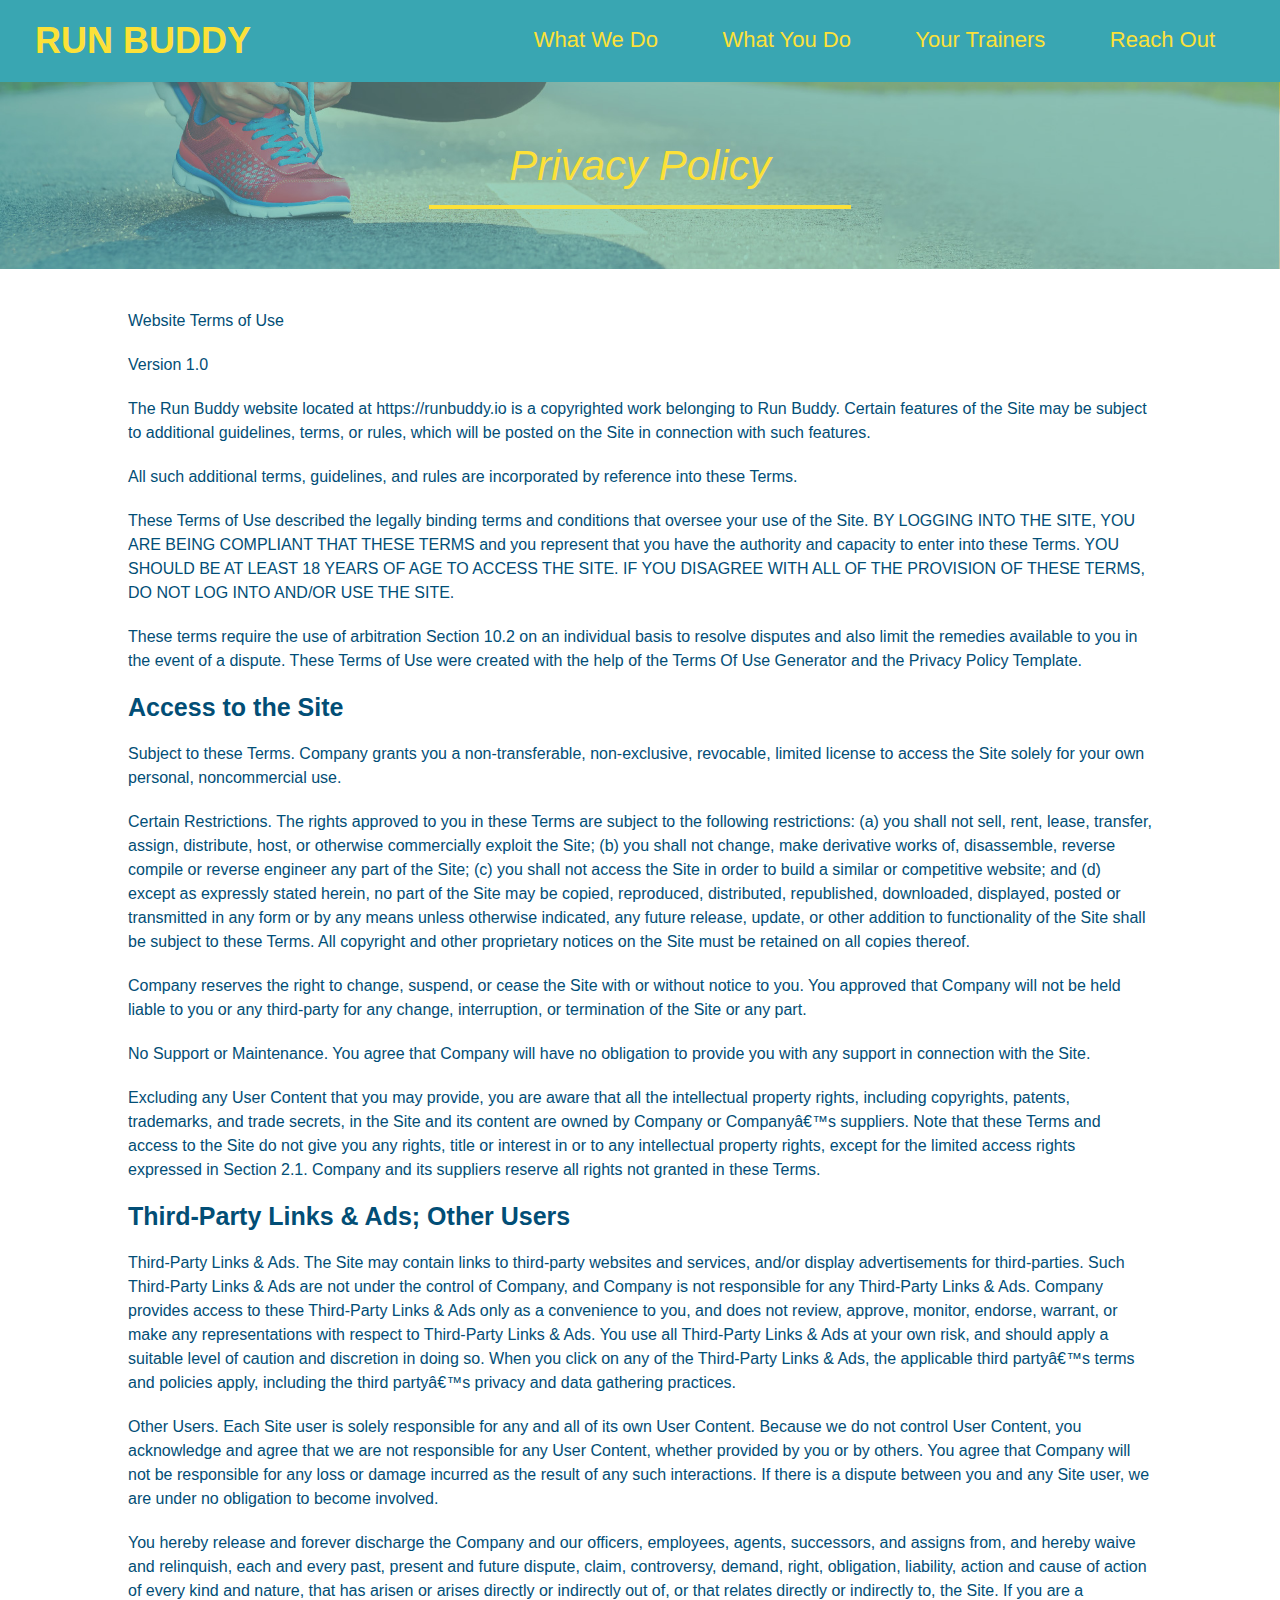
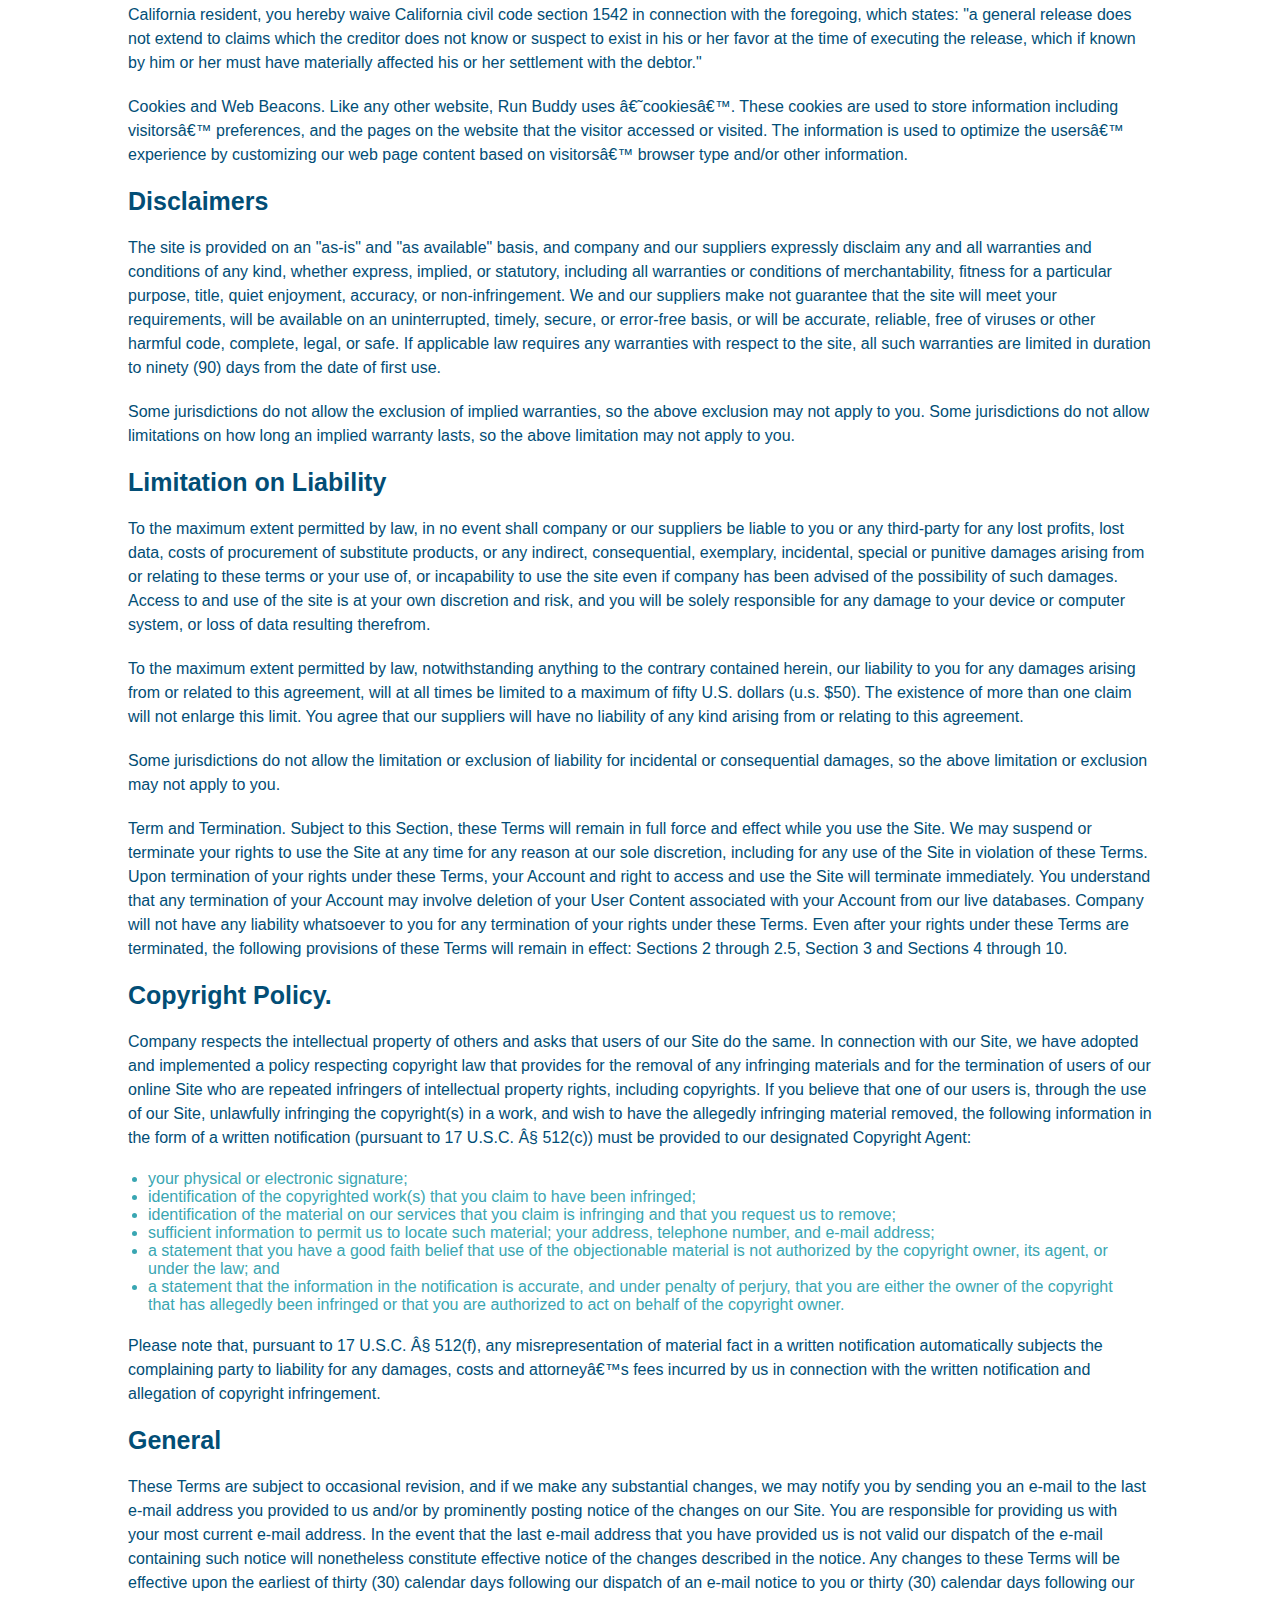
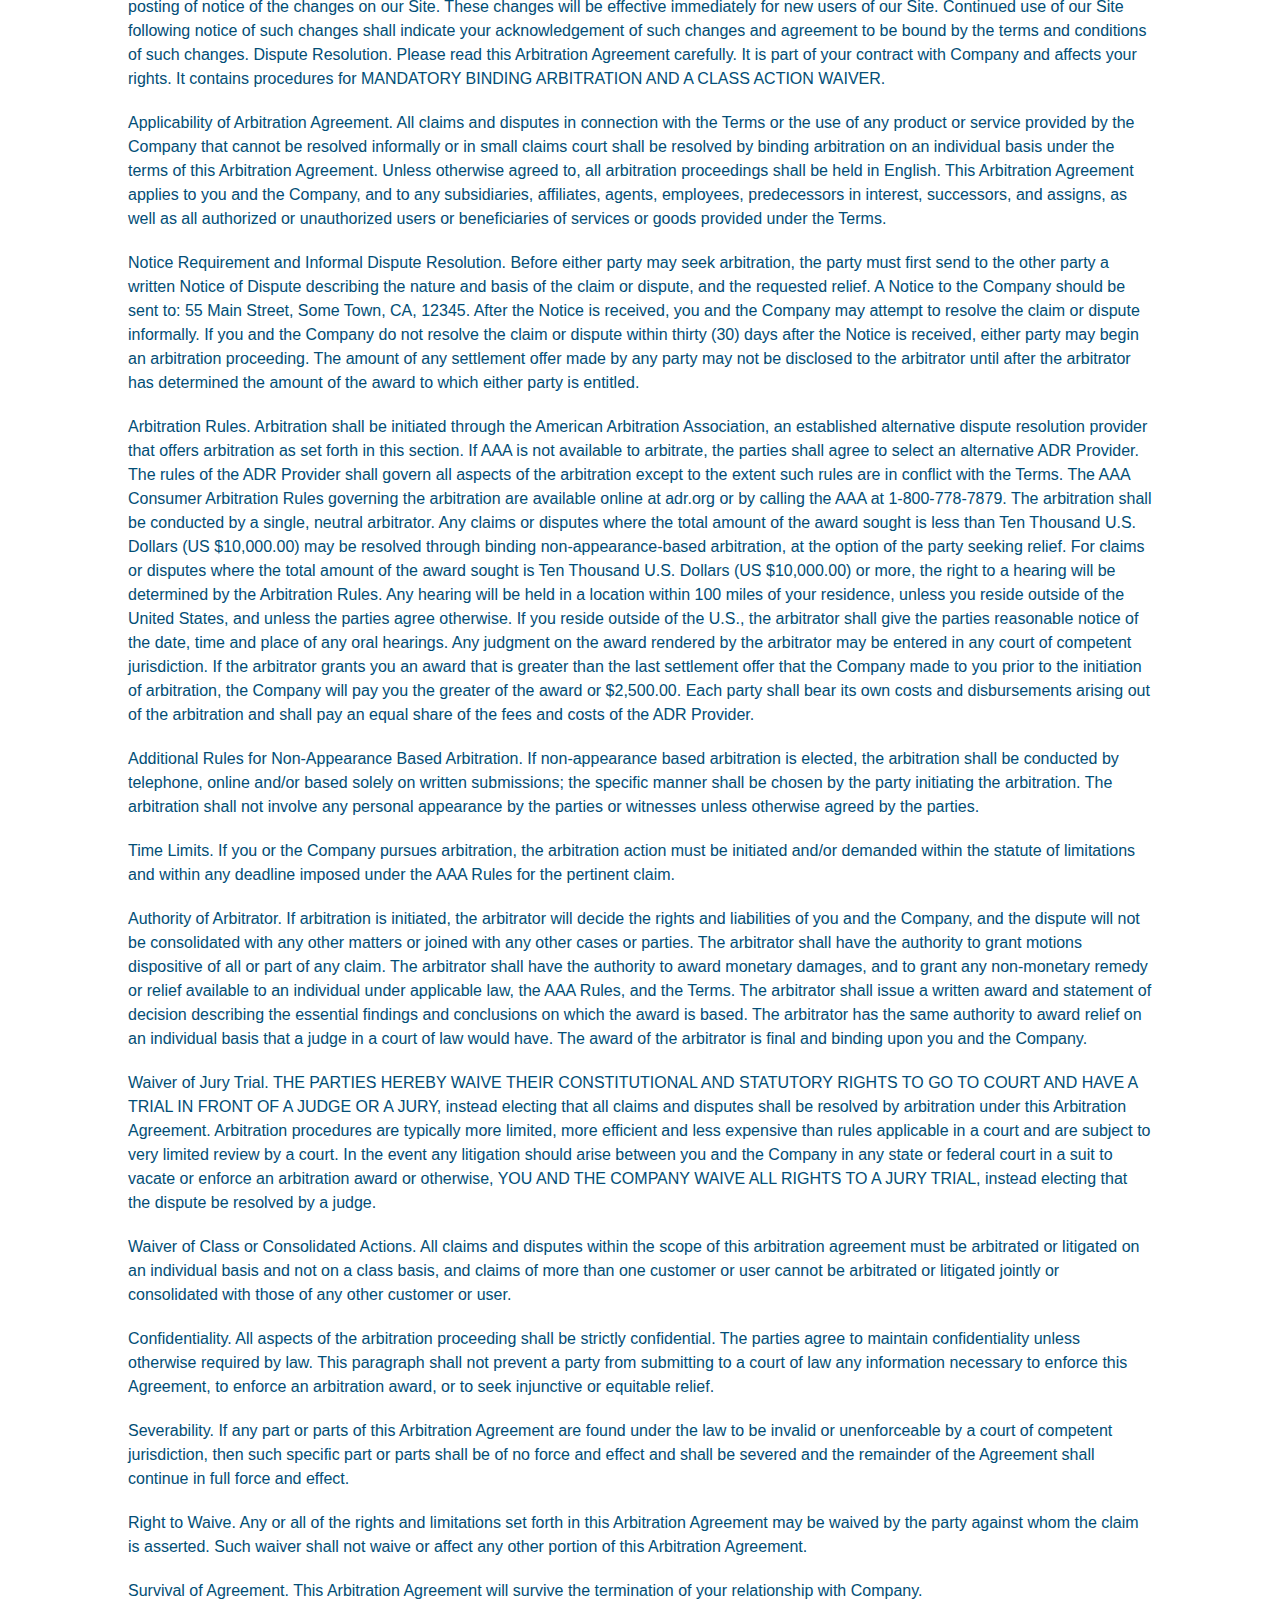
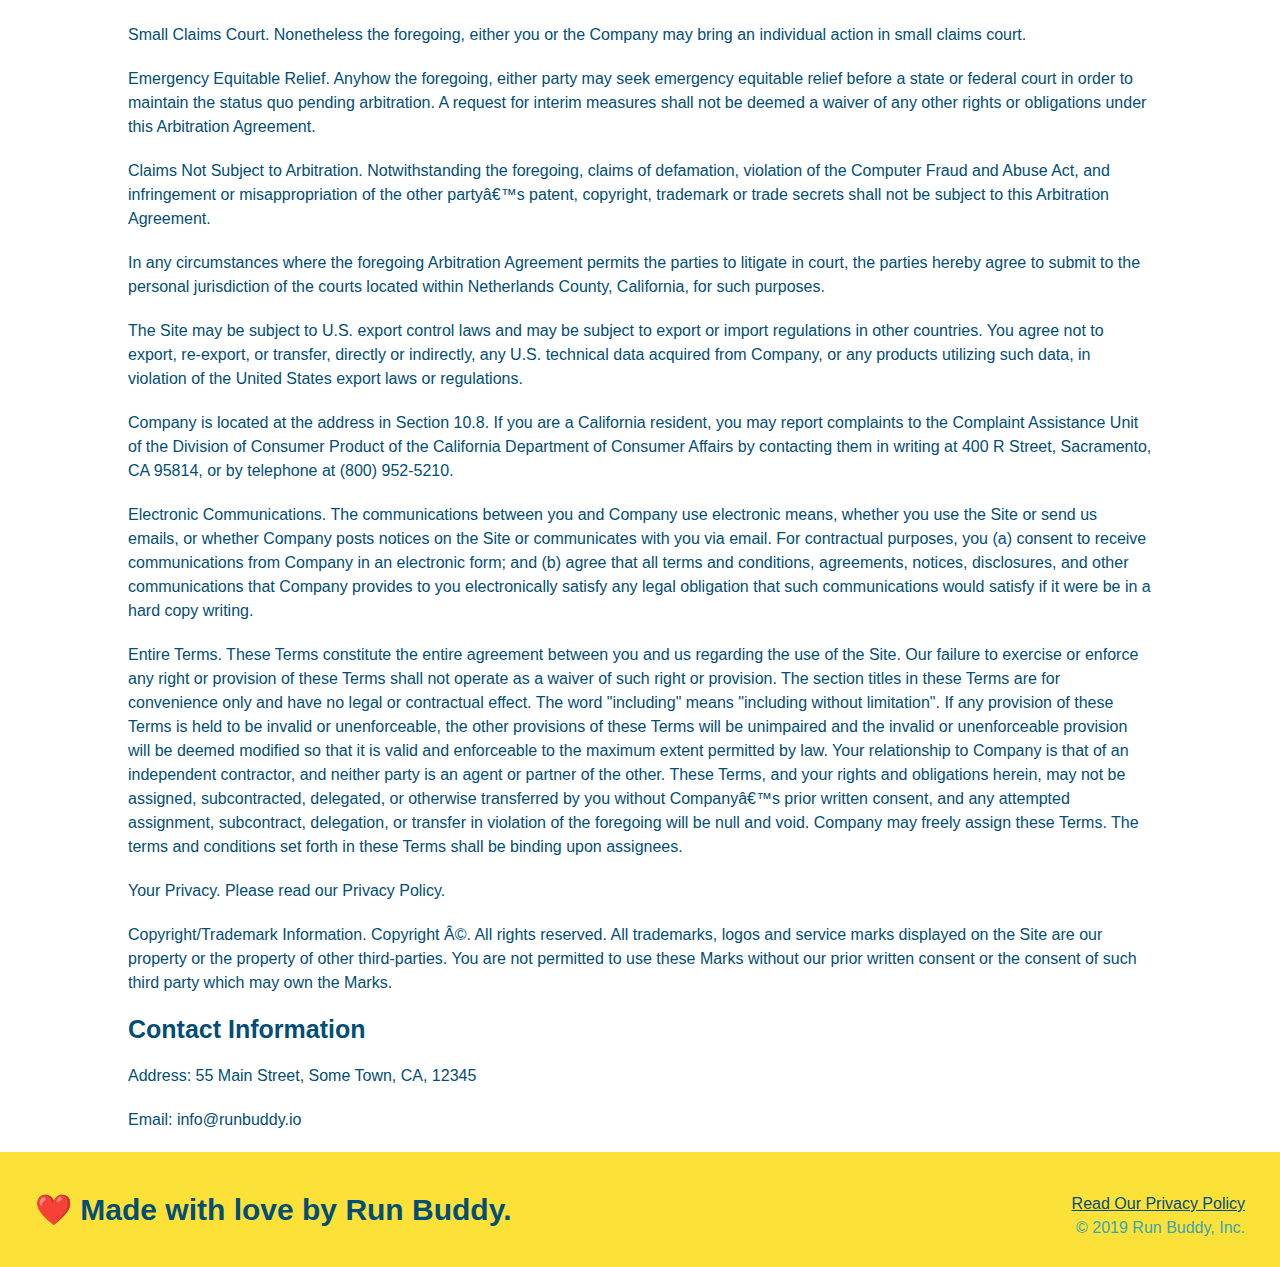
==== privacy-policy.html @ af9cbaef "privacy policy page complete" ====
<!DOCTYPE html>
<html lang="en">

<head>
    <meta charset="UTF-8" />
    <title>Privacy Policy - Run Buddy</title>
    <link rel="stylesheet" href="./assets/css/style.css" />
    <link rel="stylesheet" href="./assets/css/secondary-styles.css" />
</head>

<body>
    <header>
        <h1>
            <a href="/">
                RUN BUDDY
            </a>
        </h1>
        <nav>
            <!-- Unordered list element -->
            <ul>
                <!-- List item element-->
                <li>
                    <!-- Anchor element -->
                    <a href="./index.html#what-we-do">What We Do</a>
                </li>
                <li>
                    <a href="./index.html#what-you-do">What You Do</a>
                </li>
                <li>
                    <a href="./index.html#your-trainers">Your Trainers</a>
                </li>
                <li>
                    <a href="./index.html#reach-out">Reach Out</a>
                </li>
            </ul>
        </nav>
    </header>
    <section class="hero">
        <h2 class="page-title">
            Privacy Policy
        </h2>
    </section>
    <article class="secondary-content">
        <p>
            Website Terms of Use
        </p>

        <p>
            Version 1.0
        </p>

        <p>
            The Run Buddy website located at https://runbuddy.io is a copyrighted work belonging to Run Buddy. Certain
            features of the Site may be subject to additional guidelines, terms, or rules, which will be posted on the
            Site
            in connection with such features.
        </p>

        <p>
            All such additional terms, guidelines, and rules are incorporated by reference into these Terms.
        </p>

        <p>
            These Terms of Use described the legally binding terms and conditions that oversee your use of the Site. BY
            LOGGING INTO THE SITE, YOU ARE BEING COMPLIANT THAT THESE TERMS and you represent that you have the
            authority
            and capacity to enter into these Terms. YOU SHOULD BE AT LEAST 18 YEARS OF AGE TO ACCESS THE SITE. IF YOU
            DISAGREE WITH ALL OF THE PROVISION OF THESE TERMS, DO NOT LOG INTO AND/OR USE THE SITE.
        </p>

        <p>
            These terms require the use of arbitration Section 10.2 on an individual basis to resolve disputes and also
            limit the remedies available to you in the event of a dispute. These Terms of Use were created with the help
            of
            the Terms Of Use Generator and the Privacy Policy Template.
        </p>

        <h3>
            Access to the Site
        </h3>

        <p>
            Subject to these Terms. Company grants you a non-transferable, non-exclusive, revocable, limited license to
            access the Site solely for your own personal, noncommercial use.
        </p>

        <p>
            Certain Restrictions. The rights approved to you in these Terms are subject to the following restrictions:
            (a)
            you shall not sell, rent, lease, transfer, assign, distribute, host, or otherwise commercially exploit the
            Site;
            (b) you shall not change, make derivative works of, disassemble, reverse compile or reverse engineer any
            part of
            the Site; (c) you shall not access the Site in order to build a similar or competitive website; and (d)
            except
            as expressly stated herein, no part of the Site may be copied, reproduced, distributed, republished,
            downloaded,
            displayed, posted or transmitted in any form or by any means unless otherwise indicated, any future release,
            update, or other addition to functionality of the Site shall be subject to these Terms. All copyright and
            other
            proprietary notices on the Site must be retained on all copies thereof.
        </p>

        <p>
            Company reserves the right to change, suspend, or cease the Site with or without notice to you. You approved
            that Company will not be held liable to you or any third-party for any change, interruption, or termination
            of
            the Site or any part.
        </p>

        <p>
            No Support or Maintenance. You agree that Company will have no obligation to provide you with any support in
            connection with the Site.
        </p>

        <p>
            Excluding any User Content that you may provide, you are aware that all the intellectual property rights,
            including copyrights, patents, trademarks, and trade secrets, in the Site and its content are owned by
            Company
            or Companyâ€™s suppliers. Note that these Terms and access to the Site do not give you any rights, title or
            interest in or to any intellectual property rights, except for the limited access rights expressed in
            Section
            2.1. Company and its suppliers reserve all rights not granted in these Terms.
        </p>

        <h3>
            Third-Party Links & Ads; Other Users
        </h3>

        <p>
            Third-Party Links & Ads. The Site may contain links to third-party websites and services, and/or display
            advertisements for third-parties. Such Third-Party Links & Ads are not under the control of Company, and
            Company
            is not responsible for any Third-Party Links & Ads. Company provides access to these Third-Party Links & Ads
            only as a convenience to you, and does not review, approve, monitor, endorse, warrant, or make any
            representations with respect to Third-Party Links & Ads. You use all Third-Party Links & Ads at your own
            risk,
            and should apply a suitable level of caution and discretion in doing so. When you click on any of the
            Third-Party Links & Ads, the applicable third partyâ€™s terms and policies apply, including the third
            partyâ€™s
            privacy and data gathering practices.
        </p>

        <p>
            Other Users. Each Site user is solely responsible for any and all of its own User Content. Because we do not
            control User Content, you acknowledge and agree that we are not responsible for any User Content, whether
            provided by you or by others. You agree that Company will not be responsible for any loss or damage incurred
            as
            the result of any such interactions. If there is a dispute between you and any Site user, we are under no
            obligation to become involved.
        </p>

        <p>
            You hereby release and forever discharge the Company and our officers, employees, agents, successors, and
            assigns from, and hereby waive and relinquish, each and every past, present and future dispute, claim,
            controversy, demand, right, obligation, liability, action and cause of action of every kind and nature, that
            has
            arisen or arises directly or indirectly out of, or that relates directly or indirectly to, the Site. If you
            are
            a California resident, you hereby waive California civil code section 1542 in connection with the foregoing,
            which states: "a general release does not extend to claims which the creditor does not know or suspect to
            exist
            in his or her favor at the time of executing the release, which if known by him or her must have materially
            affected his or her settlement with the debtor."
        </p>

        <p>
            Cookies and Web Beacons. Like any other website, Run Buddy uses â€˜cookiesâ€™. These cookies are used to
            store
            information including visitorsâ€™ preferences, and the pages on the website that the visitor accessed or
            visited.
            The information is used to optimize the usersâ€™ experience by customizing our web page content based on
            visitorsâ€™
            browser type and/or other information.
        </p>

        <h3>
            Disclaimers
        </h3>

        <p>
            The site is provided on an "as-is" and "as available" basis, and company and our suppliers expressly
            disclaim
            any and all warranties and conditions of any kind, whether express, implied, or statutory, including all
            warranties or conditions of merchantability, fitness for a particular purpose, title, quiet enjoyment,
            accuracy,
            or non-infringement. We and our suppliers make not guarantee that the site will meet your requirements, will
            be
            available on an uninterrupted, timely, secure, or error-free basis, or will be accurate, reliable, free of
            viruses or other harmful code, complete, legal, or safe. If applicable law requires any warranties with
            respect
            to the site, all such warranties are limited in duration to ninety (90) days from the date of first use.
        </p>

        <p>
            Some jurisdictions do not allow the exclusion of implied warranties, so the above exclusion may not apply to
            you. Some jurisdictions do not allow limitations on how long an implied warranty lasts, so the above
            limitation
            may not apply to you.
        </p>

        <h3>
            Limitation on Liability
        </h3>

        <p>
            To the maximum extent permitted by law, in no event shall company or our suppliers be liable to you or any
            third-party for any lost profits, lost data, costs of procurement of substitute products, or any indirect,
            consequential, exemplary, incidental, special or punitive damages arising from or relating to these terms or
            your use of, or incapability to use the site even if company has been advised of the possibility of such
            damages. Access to and use of the site is at your own discretion and risk, and you will be solely
            responsible
            for any damage to your device or computer system, or loss of data resulting therefrom.
        </p>

        <p>
            To the maximum extent permitted by law, notwithstanding anything to the contrary contained herein, our
            liability
            to you for any damages arising from or related to this agreement, will at all times be limited to a maximum
            of
            fifty U.S. dollars (u.s. $50). The existence of more than one claim will not enlarge this limit. You agree
            that
            our suppliers will have no liability of any kind arising from or relating to this agreement.
        </p>

        <p>
            Some jurisdictions do not allow the limitation or exclusion of liability for incidental or consequential
            damages, so the above limitation or exclusion may not apply to you.
        </p>

        <p>
            Term and Termination. Subject to this Section, these Terms will remain in full force and effect while you
            use
            the Site. We may suspend or terminate your rights to use the Site at any time for any reason at our sole
            discretion, including for any use of the Site in violation of these Terms. Upon termination of your rights
            under
            these Terms, your Account and right to access and use the Site will terminate immediately. You understand
            that
            any termination of your Account may involve deletion of your User Content associated with your Account from
            our
            live databases. Company will not have any liability whatsoever to you for any termination of your rights
            under
            these Terms. Even after your rights under these Terms are terminated, the following provisions of these
            Terms
            will remain in effect: Sections 2 through 2.5, Section 3 and Sections 4 through 10.
        </p>

        <h3>
            Copyright Policy.
        </h3>

        <p>
            Company respects the intellectual property of others and asks that users of our Site do the same. In
            connection
            with our Site, we have adopted and implemented a policy respecting copyright law that provides for the
            removal
            of any infringing materials and for the termination of users of our online Site who are repeated infringers
            of
            intellectual property rights, including copyrights. If you believe that one of our users is, through the use
            of
            our Site, unlawfully infringing the copyright(s) in a work, and wish to have the allegedly infringing
            material
            removed, the following information in the form of a written notification (pursuant to 17 U.S.C. Â§ 512(c))
            must
            be provided to our designated Copyright Agent:
        </p>

        <ul>
            <li>
                your physical or electronic signature;
            </li>
            <li>
                identification of the copyrighted work(s) that you claim to have been infringed;
            </li>
            <li>
                identification of the material on our services that you claim is infringing and that you request us to
                remove;
            </li>
            <li>
                sufficient information to permit us to locate such material; your address, telephone number, and e-mail
                address;
            </li>
            <li>
                a statement that you have a good faith belief that use of the objectionable material is not authorized
                by the
                copyright owner, its agent, or under the law; and
            </li>
            <li>
                a statement that the information in the notification is accurate, and under penalty of perjury, that you
                are
                either the owner of the copyright that has allegedly been infringed or that you are authorized to act on
                behalf of the copyright owner.
            </li>
        </ul>

        <p>
            Please note that, pursuant to 17 U.S.C. Â§ 512(f), any misrepresentation of material fact in a written
            notification automatically subjects the complaining party to liability for any damages, costs and
            attorneyâ€™s
            fees incurred by us in connection with the written notification and allegation of copyright infringement.
        </p>

        <h3>
            General
        </h3>

        <p>
            These Terms are subject to occasional revision, and if we make any substantial changes, we may notify you by
            sending you an e-mail to the last e-mail address you provided to us and/or by prominently posting notice of
            the
            changes on our Site. You are responsible for providing us with your most current e-mail address. In the
            event
            that the last e-mail address that you have provided us is not valid our dispatch of the e-mail containing
            such
            notice will nonetheless constitute effective notice of the changes described in the notice. Any changes to
            these
            Terms will be effective upon the earliest of thirty (30) calendar days following our dispatch of an e-mail
            notice to you or thirty (30) calendar days following our posting of notice of the changes on our Site. These
            changes will be effective immediately for new users of our Site. Continued use of our Site following notice
            of
            such changes shall indicate your acknowledgement of such changes and agreement to be bound by the terms and
            conditions of such changes. Dispute Resolution. Please read this Arbitration Agreement carefully. It is part
            of
            your contract with Company and affects your rights. It contains procedures for MANDATORY BINDING ARBITRATION
            AND
            A CLASS ACTION WAIVER.
        </p>

        <p>
            Applicability of Arbitration Agreement. All claims and disputes in connection with the Terms or the use of
            any
            product or service provided by the Company that cannot be resolved informally or in small claims court shall
            be
            resolved by binding arbitration on an individual basis under the terms of this Arbitration Agreement. Unless
            otherwise agreed to, all arbitration proceedings shall be held in English. This Arbitration Agreement
            applies to
            you and the Company, and to any subsidiaries, affiliates, agents, employees, predecessors in interest,
            successors, and assigns, as well as all authorized or unauthorized users or beneficiaries of services or
            goods
            provided under the Terms.
        </p>

        <p>
            Notice Requirement and Informal Dispute Resolution. Before either party may seek arbitration, the party must
            first send to the other party a written Notice of Dispute describing the nature and basis of the claim or
            dispute, and the requested relief. A Notice to the Company should be sent to: 55 Main Street, Some Town, CA,
            12345. After the Notice is received, you and the Company may attempt to resolve the claim or dispute
            informally.
            If you and the Company do not resolve the claim or dispute within thirty (30) days after the Notice is
            received,
            either party may begin an arbitration proceeding. The amount of any settlement offer made by any party may
            not
            be disclosed to the arbitrator until after the arbitrator has determined the amount of the award to which
            either
            party is entitled.
        </p>

        <p>
            Arbitration Rules. Arbitration shall be initiated through the American Arbitration Association, an
            established
            alternative dispute resolution provider that offers arbitration as set forth in this section. If AAA is not
            available to arbitrate, the parties shall agree to select an alternative ADR Provider. The rules of the ADR
            Provider shall govern all aspects of the arbitration except to the extent such rules are in conflict with
            the
            Terms. The AAA Consumer Arbitration Rules governing the arbitration are available online at adr.org or by
            calling the AAA at 1-800-778-7879. The arbitration shall be conducted by a single, neutral arbitrator. Any
            claims or disputes where the total amount of the award sought is less than Ten Thousand U.S. Dollars (US
            $10,000.00) may be resolved through binding non-appearance-based arbitration, at the option of the party
            seeking
            relief. For claims or disputes where the total amount of the award sought is Ten Thousand U.S. Dollars (US
            $10,000.00) or more, the right to a hearing will be determined by the Arbitration Rules. Any hearing will be
            held in a location within 100 miles of your residence, unless you reside outside of the United States, and
            unless the parties agree otherwise. If you reside outside of the U.S., the arbitrator shall give the parties
            reasonable notice of the date, time and place of any oral hearings. Any judgment on the award rendered by
            the
            arbitrator may be entered in any court of competent jurisdiction. If the arbitrator grants you an award that
            is
            greater than the last settlement offer that the Company made to you prior to the initiation of arbitration,
            the
            Company will pay you the greater of the award or $2,500.00. Each party shall bear its own costs and
            disbursements arising out of the arbitration and shall pay an equal share of the fees and costs of the ADR
            Provider.
        </p>

        <p>
            Additional Rules for Non-Appearance Based Arbitration. If non-appearance based arbitration is elected, the
            arbitration shall be conducted by telephone, online and/or based solely on written submissions; the specific
            manner shall be chosen by the party initiating the arbitration. The arbitration shall not involve any
            personal
            appearance by the parties or witnesses unless otherwise agreed by the parties.
        </p>

        <p>
            Time Limits. If you or the Company pursues arbitration, the arbitration action must be initiated and/or
            demanded
            within the statute of limitations and within any deadline imposed under the AAA Rules for the pertinent
            claim.
        </p>

        <p>
            Authority of Arbitrator. If arbitration is initiated, the arbitrator will decide the rights and liabilities
            of
            you and the Company, and the dispute will not be consolidated with any other matters or joined with any
            other
            cases or parties. The arbitrator shall have the authority to grant motions dispositive of all or part of any
            claim. The arbitrator shall have the authority to award monetary damages, and to grant any non-monetary
            remedy
            or relief available to an individual under applicable law, the AAA Rules, and the Terms. The arbitrator
            shall
            issue a written award and statement of decision describing the essential findings and conclusions on which
            the
            award is based. The arbitrator has the same authority to award relief on an individual basis that a judge in
            a
            court of law would have. The award of the arbitrator is final and binding upon you and the Company.
        </p>

        <p>
            Waiver of Jury Trial. THE PARTIES HEREBY WAIVE THEIR CONSTITUTIONAL AND STATUTORY RIGHTS TO GO TO COURT AND
            HAVE
            A TRIAL IN FRONT OF A JUDGE OR A JURY, instead electing that all claims and disputes shall be resolved by
            arbitration under this Arbitration Agreement. Arbitration procedures are typically more limited, more
            efficient
            and less expensive than rules applicable in a court and are subject to very limited review by a court. In
            the
            event any litigation should arise between you and the Company in any state or federal court in a suit to
            vacate
            or enforce an arbitration award or otherwise, YOU AND THE COMPANY WAIVE ALL RIGHTS TO A JURY TRIAL, instead
            electing that the dispute be resolved by a judge.
        </p>

        <p>
            Waiver of Class or Consolidated Actions. All claims and disputes within the scope of this arbitration
            agreement
            must be arbitrated or litigated on an individual basis and not on a class basis, and claims of more than one
            customer or user cannot be arbitrated or litigated jointly or consolidated with those of any other customer
            or
            user.
        </p>

        <p>
            Confidentiality. All aspects of the arbitration proceeding shall be strictly confidential. The parties agree
            to
            maintain confidentiality unless otherwise required by law. This paragraph shall not prevent a party from
            submitting to a court of law any information necessary to enforce this Agreement, to enforce an arbitration
            award, or to seek injunctive or equitable relief.
        </p>

        <p>
            Severability. If any part or parts of this Arbitration Agreement are found under the law to be invalid or
            unenforceable by a court of competent jurisdiction, then such specific part or parts shall be of no force
            and
            effect and shall be severed and the remainder of the Agreement shall continue in full force and effect.
        </p>

        <p>
            Right to Waive. Any or all of the rights and limitations set forth in this Arbitration Agreement may be
            waived
            by the party against whom the claim is asserted. Such waiver shall not waive or affect any other portion of
            this
            Arbitration Agreement.
        </p>

        <p>
            Survival of Agreement. This Arbitration Agreement will survive the termination of your relationship with
            Company.
        </p>

        <p>
            Small Claims Court. Nonetheless the foregoing, either you or the Company may bring an individual action in
            small
            claims court.
        </p>

        <p>
            Emergency Equitable Relief. Anyhow the foregoing, either party may seek emergency equitable relief before a
            state or federal court in order to maintain the status quo pending arbitration. A request for interim
            measures
            shall not be deemed a waiver of any other rights or obligations under this Arbitration Agreement.
        </p>

        <p>
            Claims Not Subject to Arbitration. Notwithstanding the foregoing, claims of defamation, violation of the
            Computer Fraud and Abuse Act, and infringement or misappropriation of the other partyâ€™s patent, copyright,
            trademark or trade secrets shall not be subject to this Arbitration Agreement.
        </p>

        <p>
            In any circumstances where the foregoing Arbitration Agreement permits the parties to litigate in court, the
            parties hereby agree to submit to the personal jurisdiction of the courts located within Netherlands County,
            California, for such purposes.
        </p>

        <p>
            The Site may be subject to U.S. export control laws and may be subject to export or import regulations in
            other
            countries. You agree not to export, re-export, or transfer, directly or indirectly, any U.S. technical data
            acquired from Company, or any products utilizing such data, in violation of the United States export laws or
            regulations.
        </p>

        <p>
            Company is located at the address in Section 10.8. If you are a California resident, you may report
            complaints
            to the Complaint Assistance Unit of the Division of Consumer Product of the California Department of
            Consumer
            Affairs by contacting them in writing at 400 R Street, Sacramento, CA 95814, or by telephone at (800)
            952-5210.
        </p>

        <p>
            Electronic Communications. The communications between you and Company use electronic means, whether you use
            the
            Site or send us emails, or whether Company posts notices on the Site or communicates with you via email. For
            contractual purposes, you (a) consent to receive communications from Company in an electronic form; and (b)
            agree that all terms and conditions, agreements, notices, disclosures, and other communications that Company
            provides to you electronically satisfy any legal obligation that such communications would satisfy if it
            were be
            in a hard copy writing.
        </p>

        <p>
            Entire Terms. These Terms constitute the entire agreement between you and us regarding the use of the Site.
            Our
            failure to exercise or enforce any right or provision of these Terms shall not operate as a waiver of such
            right
            or provision. The section titles in these Terms are for convenience only and have no legal or contractual
            effect. The word "including" means "including without limitation". If any provision of these Terms is held
            to be
            invalid or unenforceable, the other provisions of these Terms will be unimpaired and the invalid or
            unenforceable provision will be deemed modified so that it is valid and enforceable to the maximum extent
            permitted by law. Your relationship to Company is that of an independent contractor, and neither party is an
            agent or partner of the other. These Terms, and your rights and obligations herein, may not be assigned,
            subcontracted, delegated, or otherwise transferred by you without Companyâ€™s prior written consent, and any
            attempted assignment, subcontract, delegation, or transfer in violation of the foregoing will be null and
            void.
            Company may freely assign these Terms. The terms and conditions set forth in these Terms shall be binding
            upon
            assignees.
        </p>

        <p>
            Your Privacy. Please read our Privacy Policy.
        </p>

        <p>
            Copyright/Trademark Information. Copyright Â©. All rights reserved. All trademarks, logos and service marks
            displayed on the Site are our property or the property of other third-parties. You are not permitted to use
            these Marks without our prior written consent or the consent of such third party which may own the Marks.
        </p>

        <h3>
            Contact Information
        </h3>

        <p>
            Address: 55 Main Street, Some Town, CA, 12345
        </p>

        <p>
            Email: info@runbuddy.io
        </p>
    </article>
    <!-- footer -->
    <footer>
        <h2>❤️ Made with love by Run Buddy.</h2>
        <div>
            <a href="#">Read Our Privacy Policy</a><br />
            &copy; 2019 Run Buddy, Inc.
        </div>
    </footer>
</body>

</html>
---- assets/css/style.css ----
* {
  margin: 0;
  padding: 0;
  box-sizing: border-box;
}

.text-left {
  text-align: left;
}

.text-right {
  text-align: right;
}

body {
  /* more on this crazy alphanumerical value in a minute! */
  color: #39a6b2;
  font-family: Helvetica, Arial, sans-serif;
}

/* apply styles to <header> */
header {
  padding: 20px 35px;
  background-color: #39a6b2;
}

header h1 {
  font-weight: bold;
  font-size: 36px;
  color: #fce138;
  margin: 0;
  display: inline;
}
header a {
  text-decoration: none;
  color: #fce138;
}

header nav {
  float: right;
  margin: 7px 0;
}

header nav ul li {
  display: inline;
}

header nav ul li a {
  margin: 0 30px;
  font-weight: lighter;
  font-size: 22px;
}

footer {
  background: #fce138;
  width: 100%;
  padding: 40px 35px;
}

footer h2 {
  display: inline;
  color: #024e76;
  font-size: 30px;
  margin: 0;
}

footer div {
  float: right;
  line-height: 1.5;
  text-align: right;
}

footer a {
  color: #024e76;
}

section {
  padding: 60px;
}

/* Hero Style Start */
.hero {
  background-image: url('../images/hero-bg.jpg');
  height: 600px;
  background-size: cover;
  background-position: center;
  position: relative;
}
/* Hero Style End */

/* secondary page hero */
.hero-secondary {
  margin: 20px;
  background-color: black;
  font-size: 20px;
  color: red;
}

/*hero form styling start*/
.hero-form {
  border: 3px solid #024e76;
  background-color: #fce138;
  padding: 20px;
  width: 500px;
  color: #024e76;
  position: absolute;
  bottom: 120px;
  right: 140px;
}

.hero-form h3 {
  font-size: 24px;
  margin: 0;
}

.hero-form p {
  margin: 5px 0 15px 0;
  font-size: small;
}

.form-input {
  border: 1px solid #024e76;
  display: block;
  padding: 7px 15px;
  font-size: 16px;
  color: #024e76;
  width: 100%;
  margin-bottom: 15px;
}

.hero-form label {
  margin: 0 5px; 
  font-size: small;
}

.hero-form button {
  color: #fce138;
  background-color: #024e76;
  border: none;
  padding: 10px 20px;
  font-size: 16px;
}
/*hero form styling end*/

/*what we do styling start*/
.intro {
  text-align: center;
}


.intro p {
  line-height: 1.7;
  color: #39a6b2;
  width: 80%;
  font-size: 20px;
  margin: 0 auto;
}
/*what we do styling end*/

/*what you do styling start*/
.steps {
  text-align: center;
  background: #fce138;
}

.steps div {
  margin-bottom: 80px;
}

.steps img {
  width: 15%;
  margin: 10px 0;
}

.steps h3 {
  color: #024e76;
  font-size: 46px;
  margin-top: 10px;
}

.steps p {
  color: #39a6b2;
  font-size: 23px;
}

.steps span {
  font-size: 38px;
}
/*what you do styling end*/

.section-title {
  font-size: 55px;
  color: #024e76;
  margin-bottom: 35px;
  padding: 0 100px 20px 100px;
  display: inline-block;
  border-bottom: 3px solid;
}

.primary-border {
  border-color: #fce138;
}

.secondary-border {
  border-color: #39a6b2;
}

/*Meet the trainers styling start*/
.trainers {
  text-align: center;
}

.trainer {
  width: 900px;
  margin: 0 auto 30px auto;
  background: #024e76;
  color: #fce138;
  overflow: auto;
}

.trainer img {
  width: 35%;
  float: left;
}

.trainer-bio {
  padding: 35px;
  float: left;
  width: 65%;
}

.trainer-bio h3 {
  font-size: 32px;
  margin-bottom: 8px;
}

.trainer-bio h4 {
  font-weight: lighter;
  font-size: 26px;
  margin-bottom: 25px;
}

.trainer-bio p {
  font-size: 17px;
  line-height: 1.3;
}
/*Meet the trainers styling end*/

/* REACH OUT STYLES START */
.contact {
  text-align: center;
  background: #024e76;
}

.contact h2 {
  color: #fce138;
}

.contact-info iframe {
  width: 400px;
  height: 400px;
}

.contact-info div {
  width: 410px;
  display: inline-block;
  vertical-align: top;
  text-align: left;
  margin: 30px 0 0 60px;
  color: white;
}

.contact-info h3 {
  color: #fce138;
  font-size: 32px;
}

.contact-info p, .contact-info address {
  margin: 20px 0;
  line-height: 1.5;
  font-size: 20px;
  font-style: normal;
}

.contact-info a {
  color: #fce138;
}
/* REACH OUT STYLES END */
---- assets/css/secondary-styles.css ----
.hero {
    background-position: bottom;
    height: auto;
    text-align: center;
    margin-bottom: 40px;
}

.page-title {
    color: #fce138;
    display: inline-block;
    border-bottom: 4px solid #fce138;
    padding: 0 80px 15px 80px;
    font-weight: normal;
    font-size: 42px;
    font-style: italic;
}

.secondary-content {
    width: 80%;
    margin: 0 auto;
    color: #024e76;
}

.secondary-content h3 {
    font-size: 25px;
    margin: 20px 0 20px 0;
}

.secondary-content p {
    font-size: 16px;
    line-height: 1.5;
    margin: 20px 0 20px 0;
}

.secondary-content ul {
    margin: 15px 20px 15px 20px;
}

.secondary-content li {
    color: #39a6b2;
    margin 10px 0 10px 0;
}
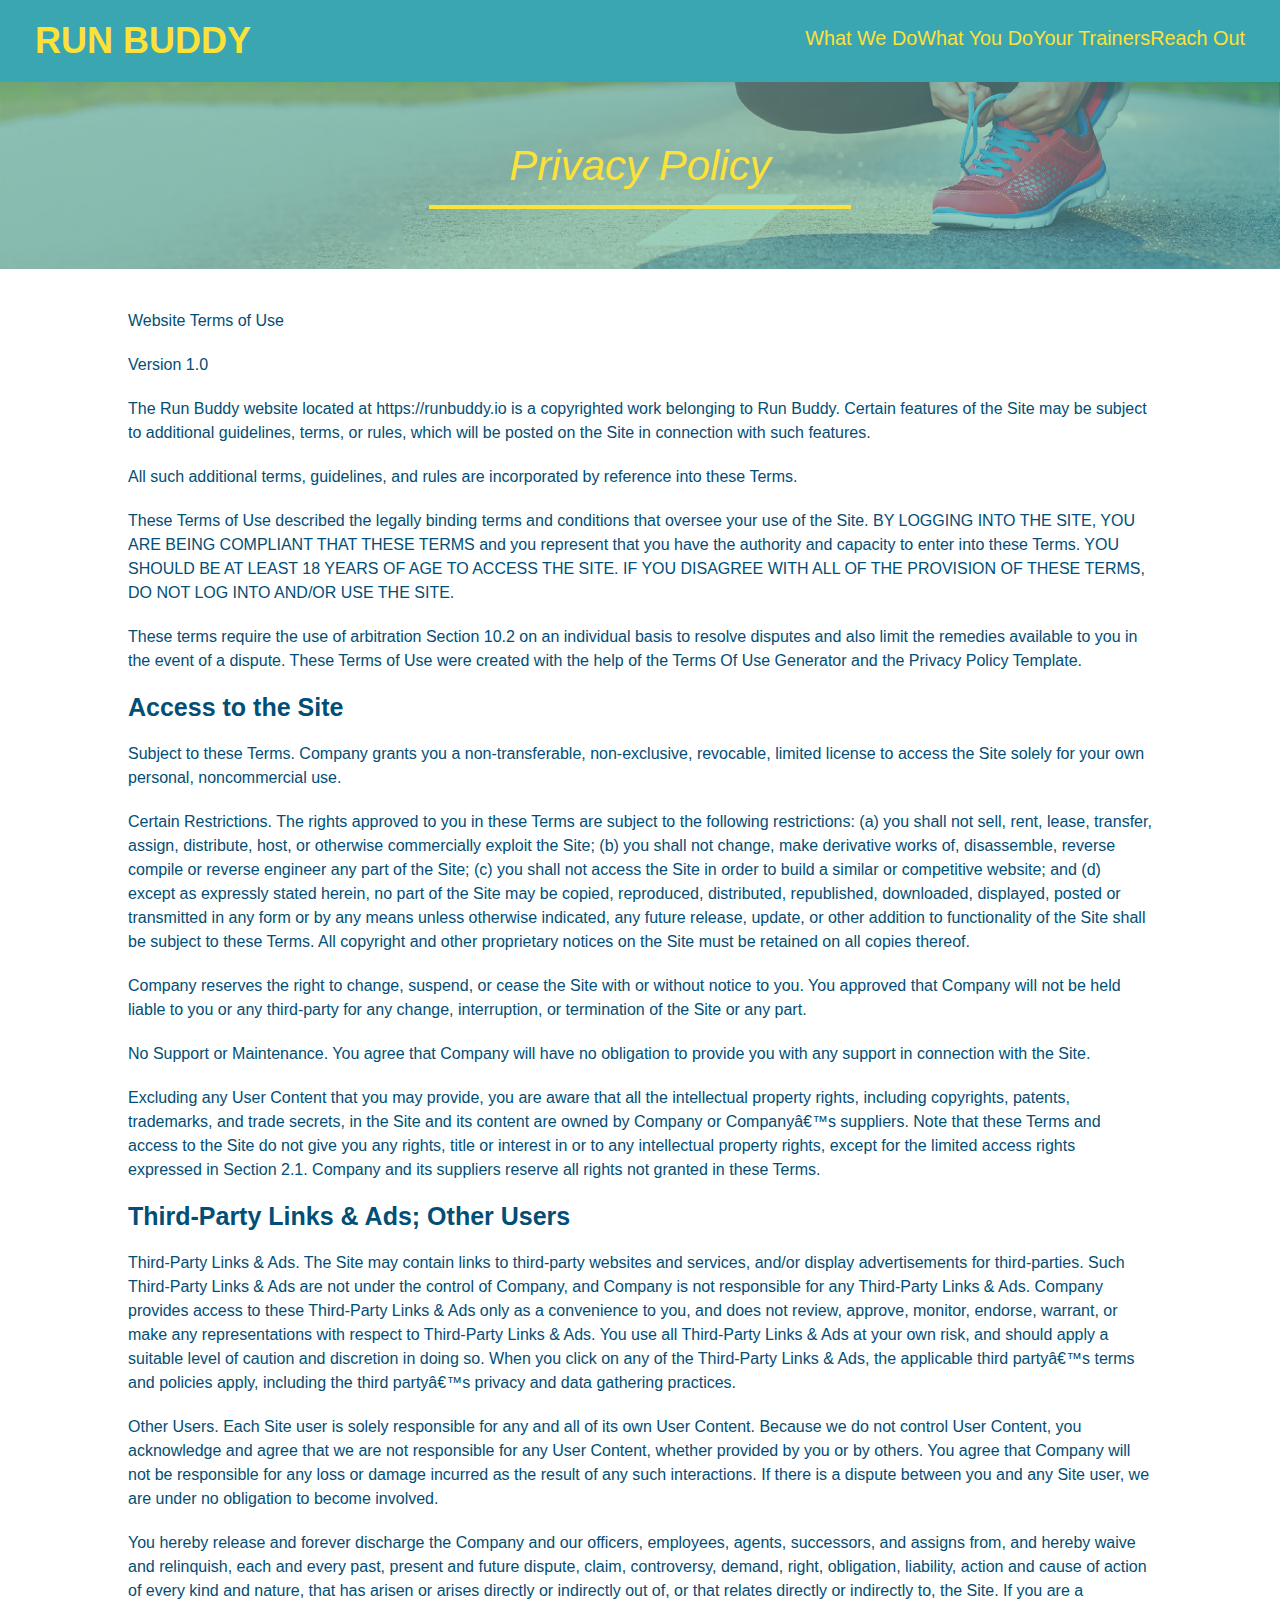
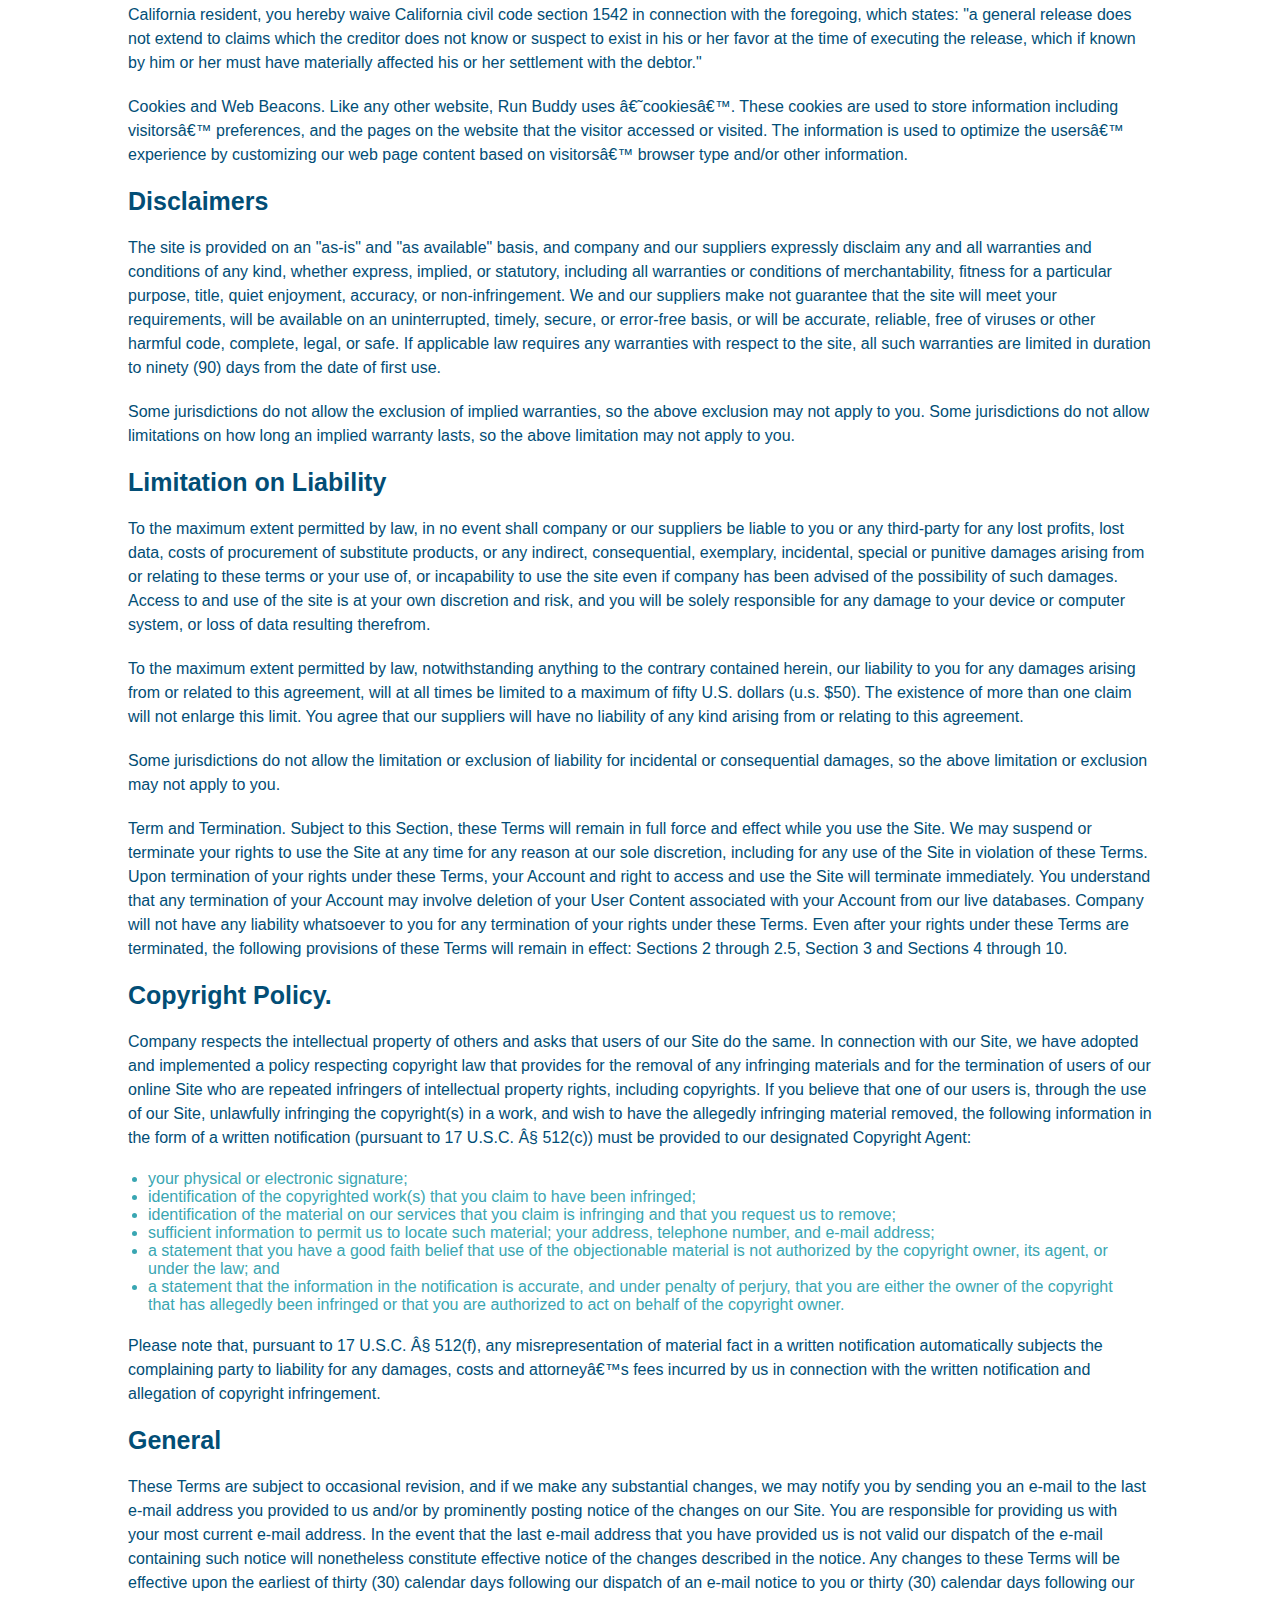
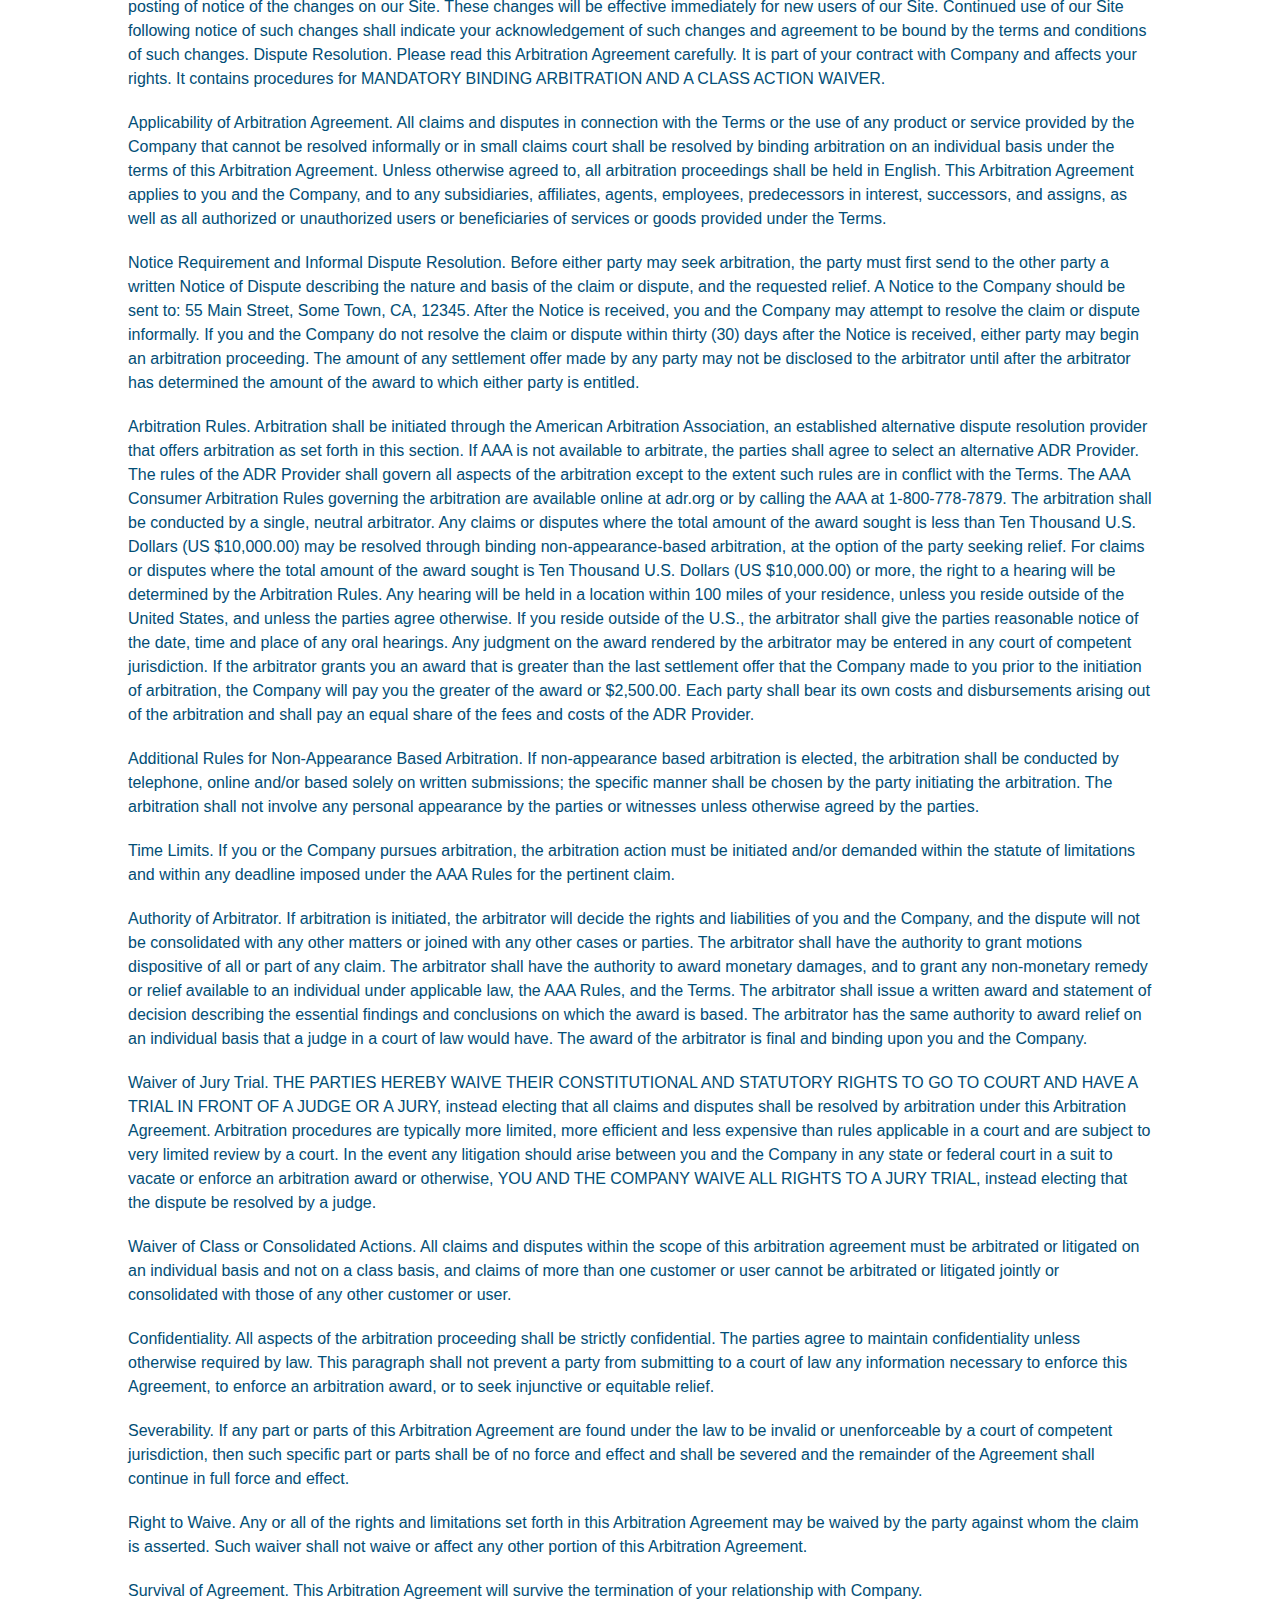
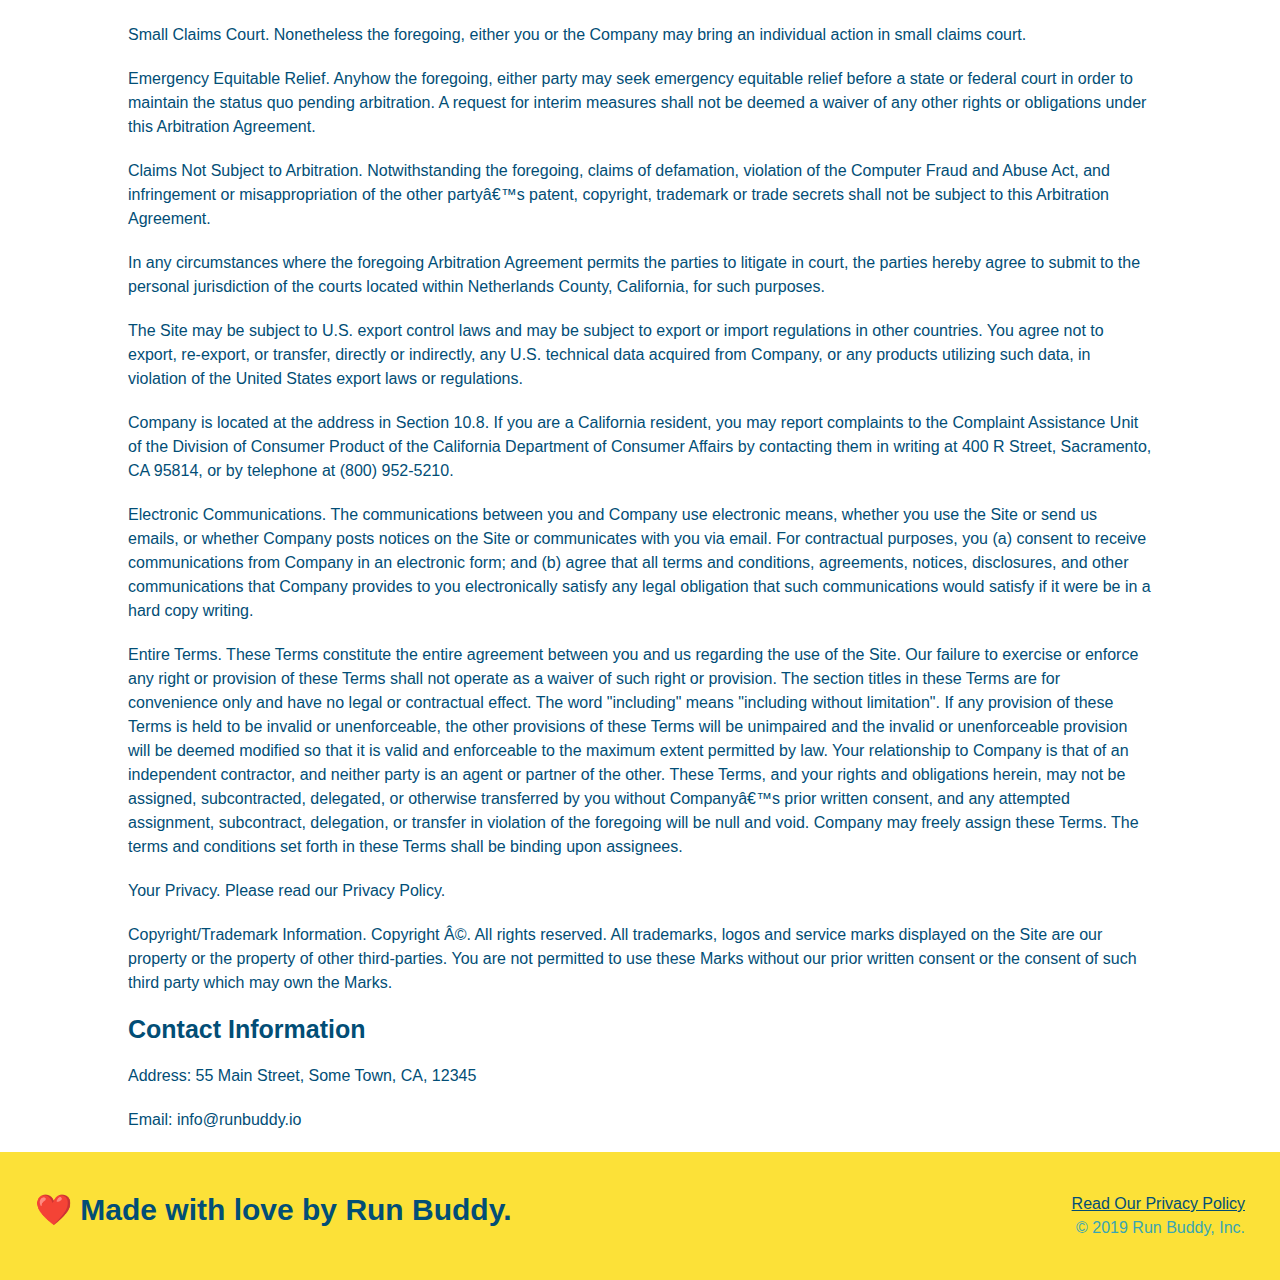
==== commit 5231cfc2: "intial media queries" ====
--- a/privacy-policy.html
+++ b/privacy-policy.html
@@ -6,6 +6,7 @@
     <title>Privacy Policy - Run Buddy</title>
     <link rel="stylesheet" href="./assets/css/style.css" />
     <link rel="stylesheet" href="./assets/css/secondary-styles.css" />
+    <meta name="viewport" content="width=device-width, initial-scale=1.0" />
 </head>
 
 <body>
--- a/assets/css/style.css
+++ b/assets/css/style.css
@@ -4,14 +4,6 @@
   box-sizing: border-box;
 }
 
-.text-left {
-  text-align: left;
-}
-
-.text-right {
-  text-align: right;
-}
-
 body {
   /* more on this crazy alphanumerical value in a minute! */
   color: #39a6b2;
@@ -22,50 +14,58 @@
 header {
   padding: 20px 35px;
   background-color: #39a6b2;
+  display: flex;
+  justify-content: space-between;
+  flex-wrap: wrap;
 }
 
 header h1 {
   font-weight: bold;
+  margin: 0;
   font-size: 36px;
   color: #fce138;
-  margin: 0;
-  display: inline;
-}
+}
+
 header a {
   text-decoration: none;
   color: #fce138;
 }
 
 header nav {
-  float: right;
   margin: 7px 0;
 }
 
-header nav ul li {
-  display: inline;
+header nav ul {
+  display: flex;
+  flex-wrap: wrap;
+  justify-content: space-between;
+  align-items: center;
+  list-style: none;
 }
 
 header nav ul li a {
-  margin: 0 30px;
+  padding: 10px 15px
   font-weight: lighter;
-  font-size: 22px;
-}
-
+  font-size: 1.55vw;
+}
+
+/*footer styling start*/
 footer {
   background: #fce138;
   width: 100%;
   padding: 40px 35px;
+  display: flex;
+  justify-content: space-between;
+  flex-wrap: wrap;
 }
 
 footer h2 {
-  display: inline;
   color: #024e76;
   font-size: 30px;
   margin: 0;
 }
 
 footer div {
-  float: right;
   line-height: 1.5;
   text-align: right;
 }
@@ -77,14 +77,17 @@
 section {
   padding: 60px;
 }
+/* footer styling end */
 
 /* Hero Style Start */
 .hero {
   background-image: url('../images/hero-bg.jpg');
-  height: 600px;
   background-size: cover;
   background-position: center;
-  position: relative;
+  display: flex;
+  justify-content: center;
+  flex-wrap: wrap;
+  align-items: flex-start;
 }
 /* Hero Style End */
 
@@ -96,16 +99,29 @@
   color: red;
 }
 
+.hero-cta {
+  width: 35%;
+  text-align: right;
+  margin: 3.5%;
+  color: #fff;
+  font-size: 18px;
+  line-height: 1.2;
+}
+
+.hero-cta h2 {
+  font-style: italic;
+  font-size: 55px;
+  color: #fce138;
+}
+
 /*hero form styling start*/
 .hero-form {
   border: 3px solid #024e76;
   background-color: #fce138;
   padding: 20px;
-  width: 500px;
-  color: #024e76;
-  position: absolute;
-  bottom: 120px;
-  right: 140px;
+  color: #024e76;
+  width: 40%;
+  margin: 3.5%;
 }
 
 .hero-form h3 {
@@ -143,10 +159,6 @@
 /*hero form styling end*/
 
 /*what we do styling start*/
-.intro {
-  text-align: center;
-}
-
 
 .intro p {
   line-height: 1.7;
@@ -154,47 +166,74 @@
   width: 80%;
   font-size: 20px;
   margin: 0 auto;
+  text-align: center;
 }
 /*what we do styling end*/
 
 /*what you do styling start*/
 .steps {
+  background: #fce138;
+}
+
+.step-info {
+  flex: 2 70%;
+  display: flex;
+  flex-wrap: wrap;
+  align-items: center;
+}
+
+.step-img img {
+  max-width: 100%;
+}
+
+.step-img {
+  flex: 1 12%;
+  margin-right: 20px;
+}
+
+.step-text {
+  flex: 12;
+}
+
+.step h3 {
+  color: #024e76;
+  font-size: 46px;
+  flex: 1 30%;
+}
+
+.step-text p {
+  color: #39a6b2;
+  font-size: 18px;
+  flex: 12;
+}
+
+.step-text h4 {
+  font-size: 26px;
+  line-height: 1.5;
+  color: #024e76;
+}
+
+.step {
+  margin: 50px auto;
+  padding-bottom: 50px;
+  width: 80%;
+  border-bottom: 1px solid #39a6b2;
+  display: flex;
+  flex-wrap: wrap;
+  align-items: center;
+  justify-content: space-between;
+}
+
+/*what you do styling end*/
+
+.section-title {
+  font-size: 48px;
+  color: #024e76;
+  border-bottom: 3px solid;
+  padding-bottom: 20px;
   text-align: center;
-  background: #fce138;
-}
-
-.steps div {
-  margin-bottom: 80px;
-}
-
-.steps img {
-  width: 15%;
-  margin: 10px 0;
-}
-
-.steps h3 {
-  color: #024e76;
-  font-size: 46px;
-  margin-top: 10px;
-}
-
-.steps p {
-  color: #39a6b2;
-  font-size: 23px;
-}
-
-.steps span {
-  font-size: 38px;
-}
-/*what you do styling end*/
-
-.section-title {
-  font-size: 55px;
-  color: #024e76;
-  margin-bottom: 35px;
-  padding: 0 100px 20px 100px;
-  display: inline-block;
-  border-bottom: 3px solid;
+  margin: 0 auto 35px auto;
+  width: 50%;
 }
 
 .primary-border {
@@ -206,83 +245,136 @@
 }
 
 /*Meet the trainers styling start*/
+
 .trainers {
-  text-align: center;
+  width: 100%;
+  margin: 0 auto;
+  display: flex;
+  flex-wrap: wrap;
+  justify-content: space-around;
 }
 
 .trainer {
-  width: 900px;
-  margin: 0 auto 30px auto;
+  margin: 20px;
   background: #024e76;
   color: #fce138;
-  overflow: auto;
+  flex: 1;
 }
 
 .trainer img {
-  width: 35%;
-  float: left;
+  width: 100%;
 }
 
 .trainer-bio {
-  padding: 35px;
-  float: left;
-  width: 65%;
+  padding: 25px;
+  line-height: 1.3;
 }
 
 .trainer-bio h3 {
-  font-size: 32px;
-  margin-bottom: 8px;
+  font-size: 28px;
 }
 
 .trainer-bio h4 {
   font-weight: lighter;
-  font-size: 26px;
-  margin-bottom: 25px;
+  font-size: 22px;
+  margin-bottom: 15px;
 }
 
 .trainer-bio p {
   font-size: 17px;
-  line-height: 1.3;
-}
-/*Meet the trainers styling end*/
+}
+/* Meet the trainers styling end */
 
 /* REACH OUT STYLES START */
 .contact {
+  background: #024e76;
+}
+
+.contact h2 {
+  color: #fce138;
+}
+
+.contact-info iframe {
+  height: 400px;
+}
+
+.contact-info {
+  display: flex;
+  justify-content: space-between;
+  flex-wrap: wrap;
+}
+
+.contact-info > * {
+  flex: 1;
+  margin: 15px;
+}
+
+.contact-info div {
+  color: white;
+}
+
+.contact-info h3 {
+  color: #fce138;
+  font-size: 32px;
+}
+
+.contact-form input, .contact-form textarea{
+  border: 1px solid #024e76;
+  display: block;
+  padding: 7px 15px;
+  font-size: 16px;
+  color: #024e76;
+  width: 100%;
+  margin-bottom: 15px;
+  margin-top: 5px;
+}
+
+.contact-form button {
+  width: 100%;
+  border: none;
+  background: #fce138;
+  color: #024e76;
   text-align: center;
-  background: #024e76;
-}
-
-.contact h2 {
-  color: #fce138;
-}
-
-.contact-info iframe {
-  width: 400px;
-  height: 400px;
-}
-
-.contact-info div {
-  width: 410px;
-  display: inline-block;
-  vertical-align: top;
-  text-align: left;
-  margin: 30px 0 0 60px;
-  color: white;
-}
-
-.contact-info h3 {
-  color: #fce138;
-  font-size: 32px;
+  padding: 15px 0;
+  font-size: 16px;
 }
 
 .contact-info p, .contact-info address {
   margin: 20px 0;
   line-height: 1.5;
-  font-size: 20px;
+  font-size: 16px;
   font-style: normal;
 }
 
 .contact-info a {
   color: #fce138;
 }
-/* REACH OUT STYLES END */+
+/* REACH OUT STYLES END */
+
+/* Utilities */
+
+.text-left {
+  text-align: left;
+}
+
+.text-right {
+  text-align: right;
+}
+
+.flex-row {
+  display: flex;
+}
+
+@media screen and (max-width: 980px) {
+ 
+}
+
+@media screen and (max-width: 768px) {
+
+}
+
+@media screen and (max-width: 575px) {
+
+  
+}